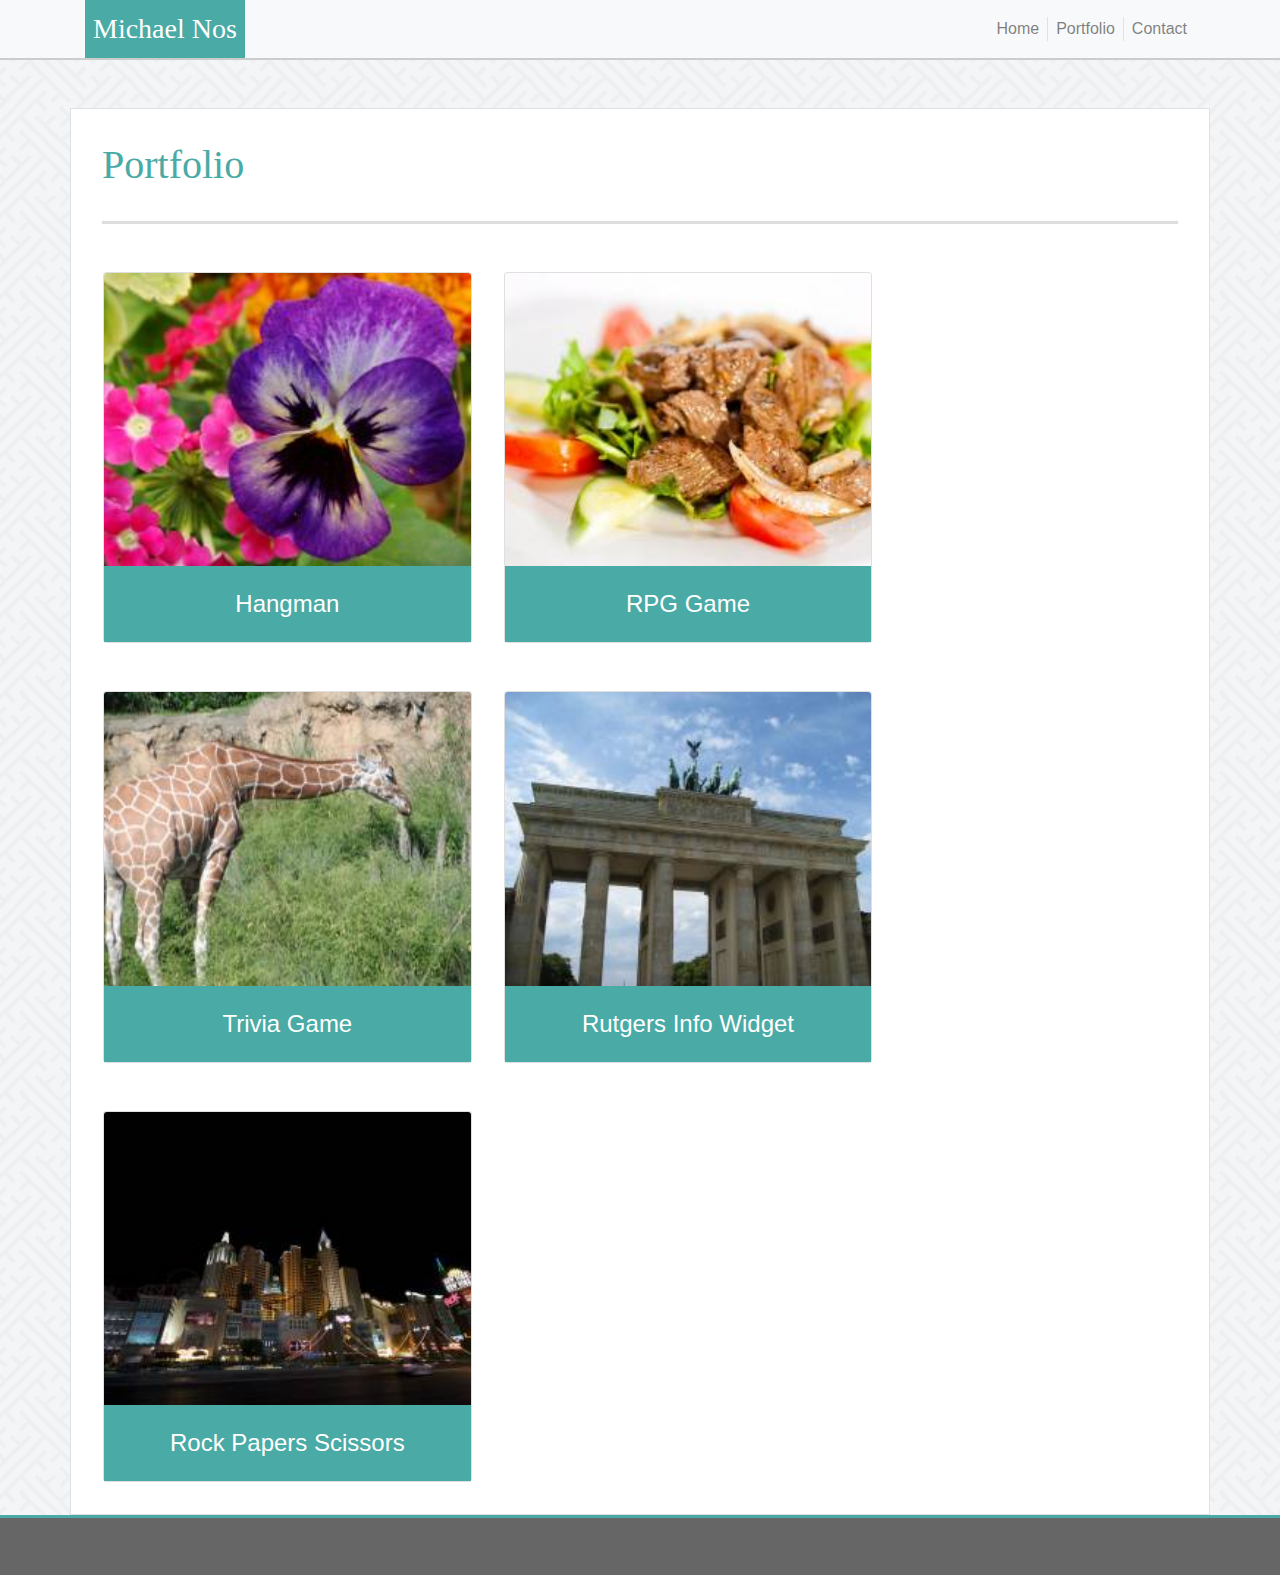
==== portfolio.html @ d9727c03 "Updated portfolio w/Bootstrap" ====
<!DOCTYPE html>
<html lang="en">
<head>
    <meta charset="UTF-8">
    <meta name="viewport" content="width=device-width, initial-scale=1.0">
    <meta http-equiv="X-UA-Compatible" content="ie=edge">
    <title>Portfolio</title>
    <link rel="stylesheet" href="https://stackpath.bootstrapcdn.com/bootstrap/4.3.1/css/bootstrap.min.css" integrity="sha384-ggOyR0iXCbMQv3Xipma34MD+dH/1fQ784/j6cY/iJTQUOhcWr7x9JvoRxT2MZw1T" crossorigin="anonymous">
    <link rel="stylesheet" type="text/css" href="styles.css">
</head>
<body>

    <nav class="navbar navbar-expand-lg navbar-light bg-light pt-0 pb-0">  <!--take out bg-light and replace with own class for color -->
        <div class="container">
          <a class="navbar-brand p-2 bg-brand-color text-white" href="#">Michael Nos</a>
              <button class="navbar-toggler" type="button" data-toggle="collapse" data-target="#navbarSupportedContent" aria-controls="navbarSupportedContent" aria-expanded="false" aria-label="Toggle navigation">
                <span class="navbar-toggler-icon"></span>
              </button>    
          <div class="collapse navbar-collapse" id="navbarSupportedContent">
              <ul class="navbar-nav ml-auto">
                <li class="nav-item">
                  <a class="nav-link" href="index.html">Home</a>
                </li>
                <li class="nav-item">
                  <a class="nav-link border-left border-right" href="portfolio.html">Portfolio</a>
                </li>
                <li class="nav-item">
                  <a class="nav-link" href="contact.html">Contact</a>
                </li>
              </ul>
          </div>
          </div>
      </nav>

        <div class="container bg-white border mt-5">
            <div class="row p-3">
                <div class="col-md-12">
                    <div class="page-header pt-3 pb-2">
                        <h1>Portfolio</h1>
                    </div>
                    <hr>
                </div>
            </div>
            <div class="row p-3">
                <div class="card col-md-4 p-0 ml-3 mr-3 mb-3" style="width: 18rem;">
                    <img src="./assets/images/portfoliopic1.jpg" class="card-img-top" alt="...">
                    <div class="card-body bg-brand-color">
                        <p class="card-text text-center">Hangman</p>
                    </div>
                </div>
                <div class="card col-md-4 p-0 ml-3 mr-3 mb-3" style="width: 18rem;">
                    <img src="./assets/images/portfoliopic2.jpg" class="card-img-top" alt="...">
                    <div class="card-body bg-brand-color">
                        <p class="card-text text-center">RPG Game</p>
                    </div>
                </div>
            </div>
            <div class="row p-3">
                <div class="card col-md-4 p-0 ml-3 mr-3 mb-3" style="width: 18rem;">
                    <img src="./assets/images/portfoliopic3.jpg" class="card-img-top" alt="...">
                    <div class="card-body bg-brand-color">
                        <p class="card-text text-center">Trivia Game</p>
                    </div>
                </div>
                <div class="card col-md-4 p-0 ml-3 mr-3 mb-3" style="width: 18rem;">
                    <img src="./assets/images/portfoliopic4.jpg" class="card-img-top" alt="...">
                    <div class="card-body bg-brand-color">
                        <p class="card-text text-center">Rutgers Info Widget</p>
                    </div>
                </div>
            </div>
            <div class="row p-3">
                <div class="card col-md-4 p-0 ml-3 mr-3 mb-3" style="width: 18rem;">
                    <img src="./assets/images/portfoliopic5.jpg" class="card-img-top" alt="...">
                    <div class="card-body bg-brand-color">
                        <p class="card-text text-center">Rock Papers Scissors</p>
                    </div>
                </div>
            </div>
        </div>

        <footer class="footer mt-auto py-3">
            <div class="container">
              <span></span>
            </div>
        </footer>
    
    </body>
</html>
---- styles.css ----
html {
    position: relative;
    min-height: 100%;
}

body {
    margin-bottom: 60px;
}

.navbar {
    border-bottom: 2px solid #cccccc;
}

body {
    background: url(./assets/images/interlaced.jpg);
}

p {
    font-size: 24px;
}

a, p {
    font-family: Arial, Helvetica, sans-serif;
}

hr {
    border-top: 3px solid #dddddd;
}

.navbar-brand {
    font-size: 28px;
    font-family: Georgia, 'Times New Roman', Times, serif;
}

.bg-brand-color {
    background: #4aaaa5;
    color: white;
}

.nav-link {
    padding: 0rem 1rem;
}

.page-header {
    color: #4aaaa5;
    font-family: Georgia, 'Times New Roman', Times, serif;
}

.footer {
    position: absolute;
    bottom: 0;
    width: 100%;
    height: 60px;
    line-height: 30px;
    background-color: #666666;
    text-align: center;
    border-top: 3px solid #4aaaa5;
}
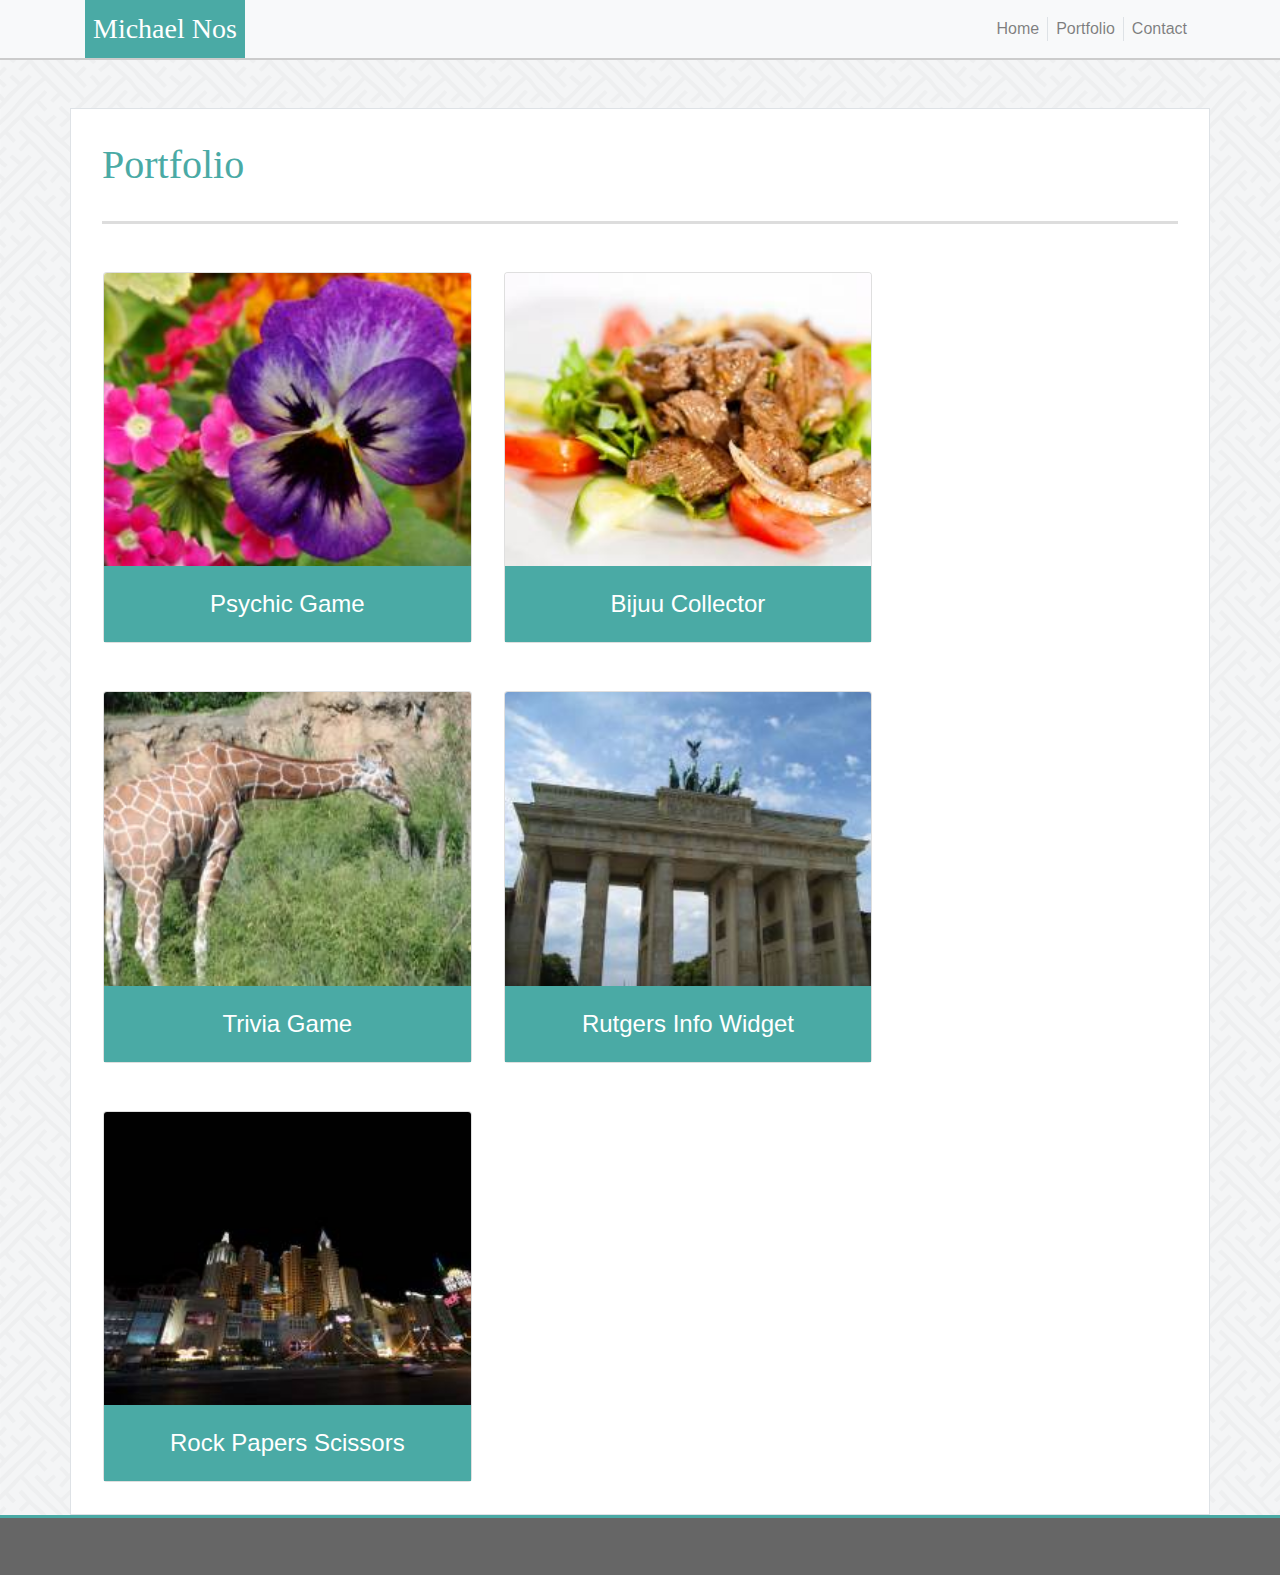
==== commit 8a561f6a: "Updated with image links on portfolio page" ====
--- a/portfolio.html
+++ b/portfolio.html
@@ -45,13 +45,13 @@
                 <div class="card col-md-4 p-0 ml-3 mr-3 mb-3" style="width: 18rem;">
                     <img src="./assets/images/portfoliopic1.jpg" class="card-img-top" alt="...">
                     <div class="card-body bg-brand-color">
-                        <p class="card-text text-center">Hangman</p>
+                        <p class="card-text text-center"><a href="https://mmnos.github.io/Psychic-Game/" target="_blank" class="text-white">Psychic Game</a></p>
                     </div>
                 </div>
                 <div class="card col-md-4 p-0 ml-3 mr-3 mb-3" style="width: 18rem;">
                     <img src="./assets/images/portfoliopic2.jpg" class="card-img-top" alt="...">
                     <div class="card-body bg-brand-color">
-                        <p class="card-text text-center">RPG Game</p>
+                        <p class="card-text text-center"><a href="https://mmnos.github.io/unit-4-game/" target="_blank" class="text-white">Bijuu Collector</a></p>
                     </div>
                 </div>
             </div>
